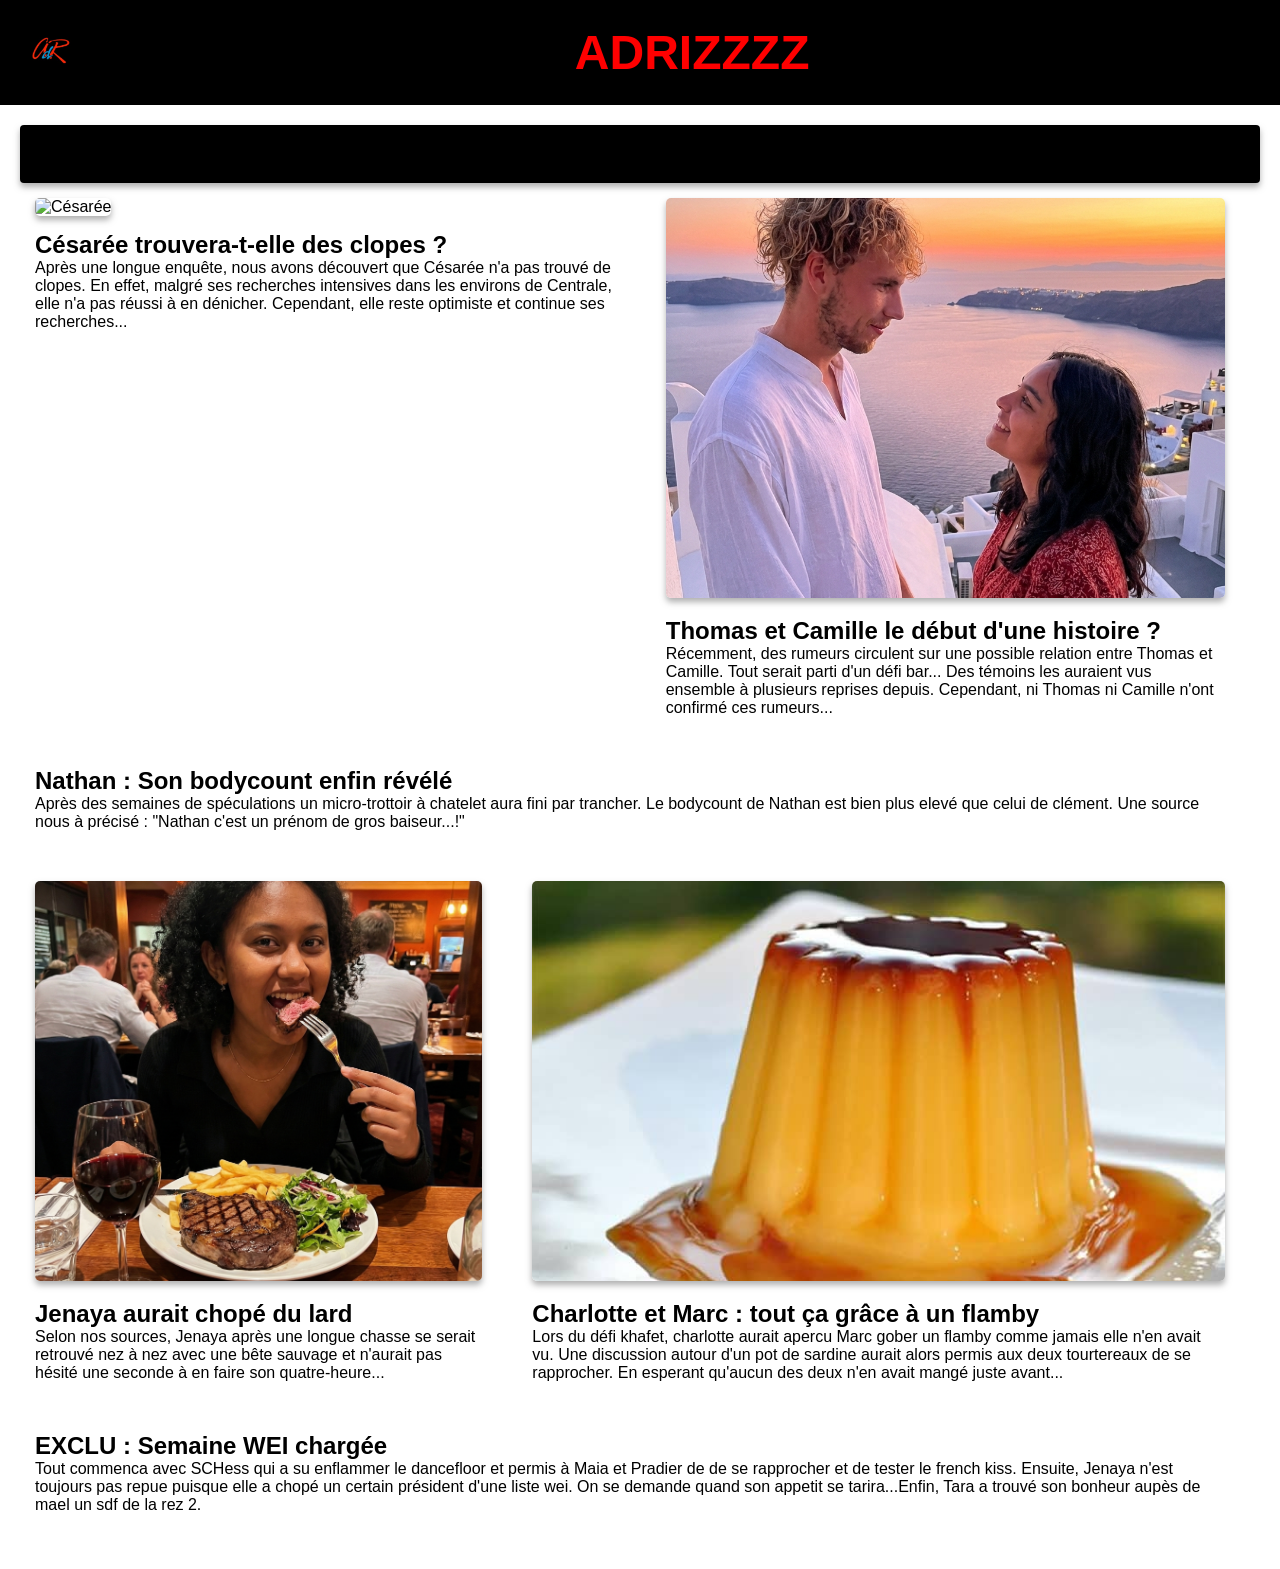
==== index.html @ 39dd06ef "Rename index1.html to index.html" ====
<!DOCTYPE html>
<html lang="fr">
    <head>
        <meta charset="utf-8">
        <link rel="stylesheet" href="style1.css">
        <title>Les rizzeurs de l'ADR</title>
    </head>
    <body>
        <header>
            <a href="https://www.instagram.com/adr.cs/"><img src = "logo_adr.png" alt="Logo de l'ADR" id = "logo"></a>
            <h1> ADRIZZZZ </h1>
        
        </header>
        <main>  
            <div class="bandeau-container">
        <div class="bandeau-texte">
            ⚠️ BREAKING NEWS : NOUVELLE AVANCÉE ENTRE MARC ET CHARLOTTE APRÈS UNE SOIRÉE SARDINE ET FLAMBY DÉLICIEUSE, UNE SOIRÉE AVEC SCHESS AURAIT PERMIS UN NOUVEAU RAPPROCHEMENT ENTRE LES DEUX BABIES - CÉSARÉE A ENCORE DEMANDÉ DES CLOPES CE MATIN ! ⚠️
        </div>
        </div>
            <section class="articles">
                
            <section class="article">
                <img src="Césarée_clopes.png" alt="Césarée" class="article-image">
                <h2>Césarée trouvera-t-elle des clopes ?</h2>
                <p>Après une longue enquête, nous avons découvert
                     que Césarée n'a pas trouvé de clopes. En effet, 
                     malgré ses recherches intensives dans les environs de 
                     Centrale, elle n'a pas réussi à en dénicher. Cependant,
                      elle reste optimiste et continue ses recherches...</p>
                
            </section>
            <section class="article">
                <img src="camille.png" alt="Camille et Thomas" class="article-image">
                <h2>Thomas et Camille le début d'une histoire ?</h2>
                <p>Récemment, des rumeurs circulent sur une possible relation
                     entre Thomas et Camille. Tout serait parti d'un défi bar...
                     Des témoins les auraient vus ensemble
                      à plusieurs reprises depuis.
                    Cependant, ni Thomas ni Camille n'ont confirmé ces rumeurs...</p>
            </section>
            </section>
            <section class="article">
                
                <h2>Nathan : Son bodycount enfin révélé</h2>
                <p>Après des semaines de spéculations un micro-trottoir à chatelet aura 
                    fini par trancher. Le bodycount de Nathan est bien plus elevé que 
                    celui de clément. Une source nous à précisé : "Nathan c'est un 
                    prénom de gros baiseur...!"
                </p>
            </section>
            <section class="articles">
            <section class="article">
                <img src="jen.png" alt="Jenaya et du lard" class="article-image">
                <h2>Jenaya aurait chopé du lard</h2>
                <p>Selon nos sources, Jenaya après une longue chasse
                    se serait retrouvé nez à nez avec une bête sauvage
                    et n'aurait pas hésité une seconde à en faire son quatre-heure...
                </p>
            </section>
            <!-- <section class="article">
                <h2>Le fantôme de la Qom</h2>
                <p>Des témoins affirment avoir vu une silhouette
                    mystérieuse errant dans les couloirs de la Qom
                    tard dans la nuit. Certains pensent qu'il s'agit
                    du fantôme d'un ancien étudiant, tandis que d'autres
                    croient à une simple illusion d'optique...
                </p> -->
            <section class="article">
                <img src="flamby.jpg" alt="flamby" class="article-image">
                <h2>Charlotte et Marc : tout ça grâce à un flamby</h2>
                <p>Lors du défi khafet, charlotte aurait apercu Marc gober un flamby 
                    comme jamais elle n'en avait vu. Une discussion autour d'un pot de sardine 
                    aurait alors permis aux deux tourtereaux de se rapprocher. En esperant qu'aucun des deux 
                    n'en avait mangé juste avant...
            <!-- a mettre : Breaking news suite dans l'affaire charlotte et marc un coup de foudre devant sch 
             aurait achevé de creer leur liaison  -->
                </p>
            </section>
            </section>
             <section class="article">
                <h2>EXCLU : Semaine WEI chargée </h2>
                <p> Tout commenca avec SCHess qui a su enflammer le dancefloor et permis à 
                    Maia et Pradier de de se rapprocher et de tester le french kiss. Ensuite,
                    Jenaya n'est toujours pas repue puisque elle a chopé un certain président d'une liste wei.
                    On se demande quand son appetit se tarira...Enfin, Tara a trouvé son bonheur aupès de mael
                    un sdf de la rez 2.
                </p>
            </section>
        </main>
            
    </body>
</html>
---- style1.css ----
* {
    margin: 0;
    padding: 0;
    box-sizing: border-box;
}

header {
    background-color: black;
    display: flex;
}

header h1 {
    color: red;
    margin: auto;
    font-family: "Poppins", sans-serif;
    font-size: 3em;
}
ul {
  display: flex;
  align-items: center;
  font-family: "Poppins", sans-serif;
  text-decoration: none;
  z-index: 1000;
  height: 100%;
  justify-content: center;
}

a {
    color: red;
    text-decoration: none;
    padding: 20px;
    font-size: 1.2em;
    justify-content: center;
}
#logo {
    height : 60px;
    margin :0px;
    padding :0px;
}

/* ----bandeau------ */

.bandeau-container {
    width: 100%;
    background-color: rgb(0, 0, 0); 
    color: white;
    overflow: hidden; /* C'est ça qui coupe le texte sur les bords */
    white-space: nowrap; /* Force le texte à rester sur une seule ligne */
    padding: 10px 0;
    margin :0 0;
    font-size: 2em;
    /* Optionnel : ombre pour le détacher du reste */
    box-shadow: 0 4px 6px rgba(139, 139, 139, 0.692); 
    border-radius: 4px;
}

/* Le texte qui bouge */
.bandeau-texte {
    display: inline-block;
    padding-left: 100%; /* Commence hors de l'écran à droite */
    animation: defilement 20s linear infinite; /* 20s = vitesse (plus c'est petit, plus c'est rapide) */
}

/* L'animation elle-même */
@keyframes defilement {
    0% {
        transform: translate(0, 0);
    }
    100% {
        transform: translate(-100%, 0); /* Va jusqu'à -100% (complètement à gauche) */
    }
}

/* ------- article--------- */

main {
    padding: 20px;
    font-family: "Poppins", sans-serif;

}

.articles {
    display : flex
}

.article {
    
    padding: 15px;
    margin-bottom: 20px;
    margin-right: 20px;
    overflow: hidden;
}

.article img.article-image {
    width: 100%;
    height: 400px;
    margin-bottom: 15px;
    border-radius: 5px;
    object-fit: cover;
    box-shadow: 0 4px 6px rgba(139, 139, 139, 0.692); 
}
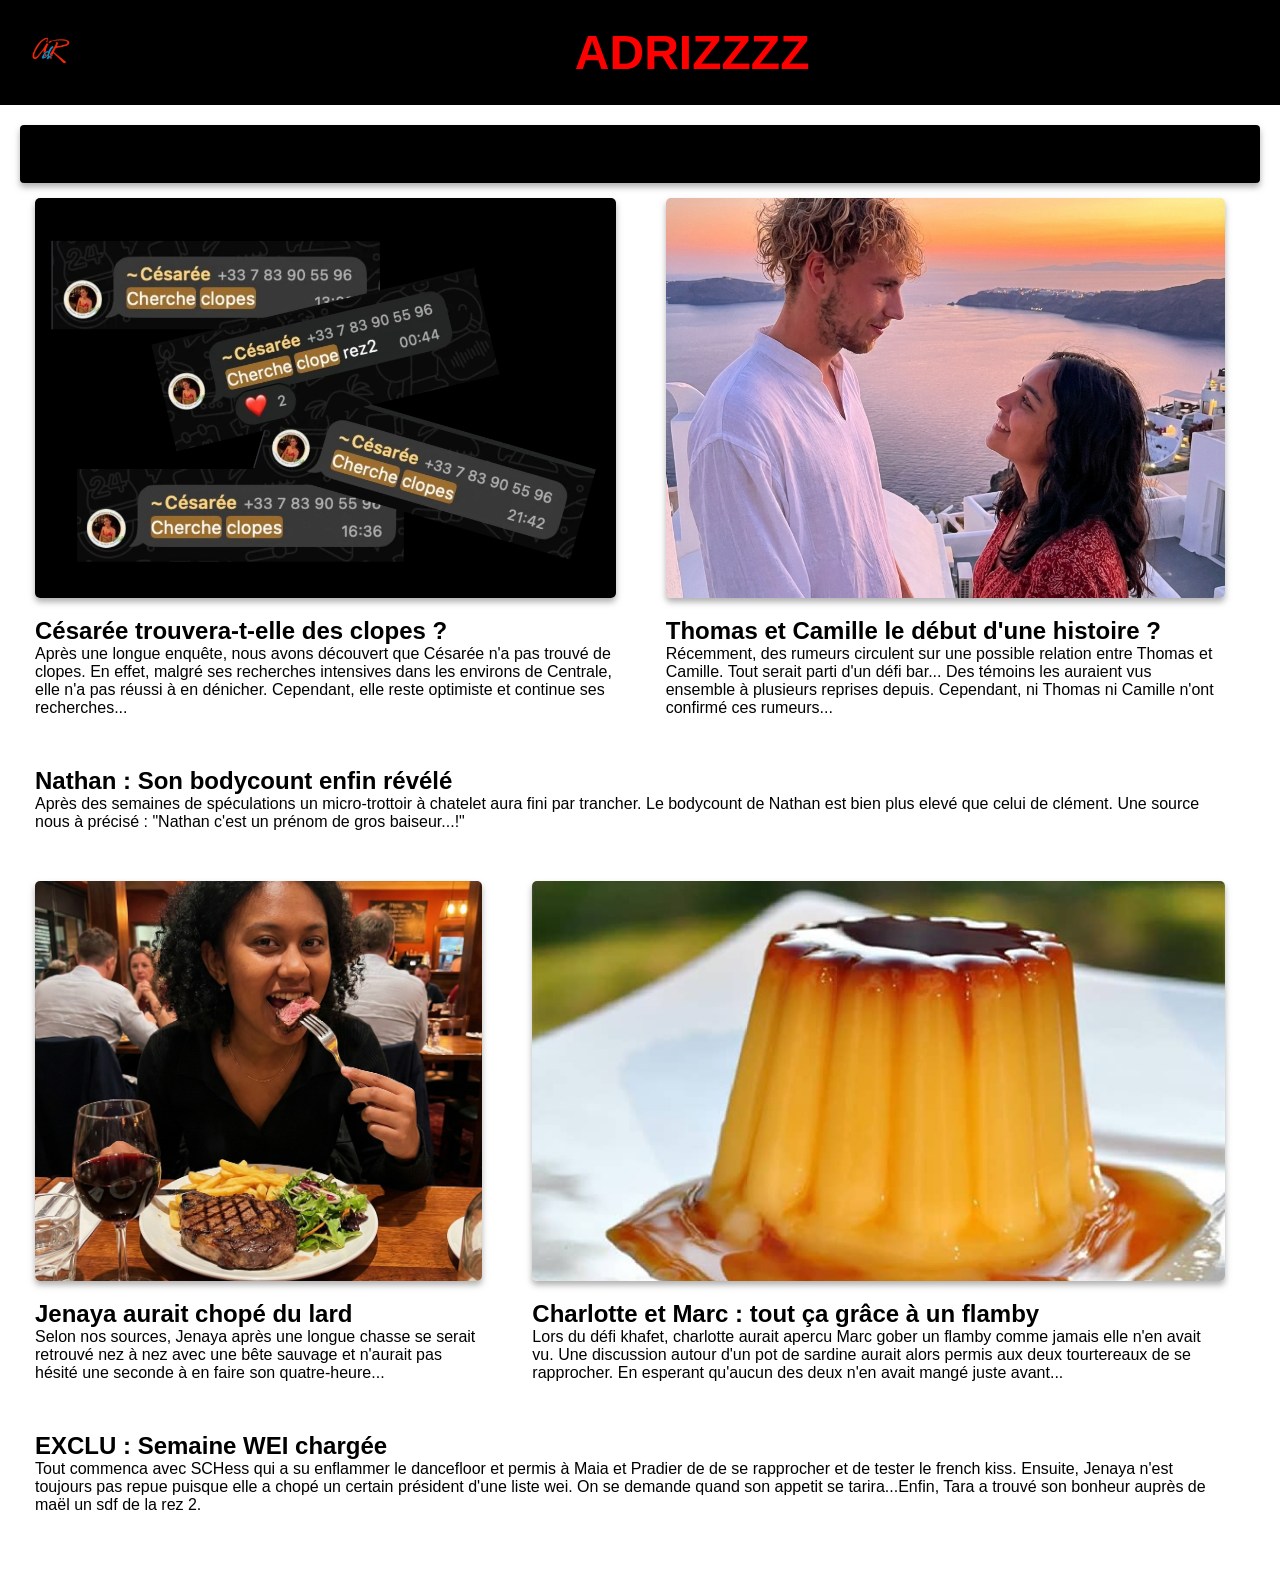
==== commit 6401df51: "Fix typo in index.html" ====
--- a/index.html
+++ b/index.html
@@ -20,7 +20,7 @@
             <section class="articles">
                 
             <section class="article">
-                <img src="Césarée_clopes.png" alt="Césarée" class="article-image">
+                <img src="clopes.png" alt="Césarée" class="article-image">
                 <h2>Césarée trouvera-t-elle des clopes ?</h2>
                 <p>Après une longue enquête, nous avons découvert
                      que Césarée n'a pas trouvé de clopes. En effet, 
@@ -82,7 +82,7 @@
                 <p> Tout commenca avec SCHess qui a su enflammer le dancefloor et permis à 
                     Maia et Pradier de de se rapprocher et de tester le french kiss. Ensuite,
                     Jenaya n'est toujours pas repue puisque elle a chopé un certain président d'une liste wei.
-                    On se demande quand son appetit se tarira...Enfin, Tara a trouvé son bonheur aupès de mael
+                    On se demande quand son appetit se tarira...Enfin, Tara a trouvé son bonheur auprès de maël
                     un sdf de la rez 2.
                 </p>
             </section>
--- a/style1.css
+++ b/style1.css
@@ -89,6 +89,8 @@
     margin-bottom: 20px;
     margin-right: 20px;
     overflow: hidden;
+    border-radius : 5px;
+    transition : 0.5s
 }
 
 .article img.article-image {
@@ -98,4 +100,9 @@
     border-radius: 5px;
     object-fit: cover;
     box-shadow: 0 4px 6px rgba(139, 139, 139, 0.692); 
-}+}
+
+.article:hover {
+    transform: scale(1.02);
+    box-shadow: 0 10px 20px rgba(0,0,0,0.2);
+}
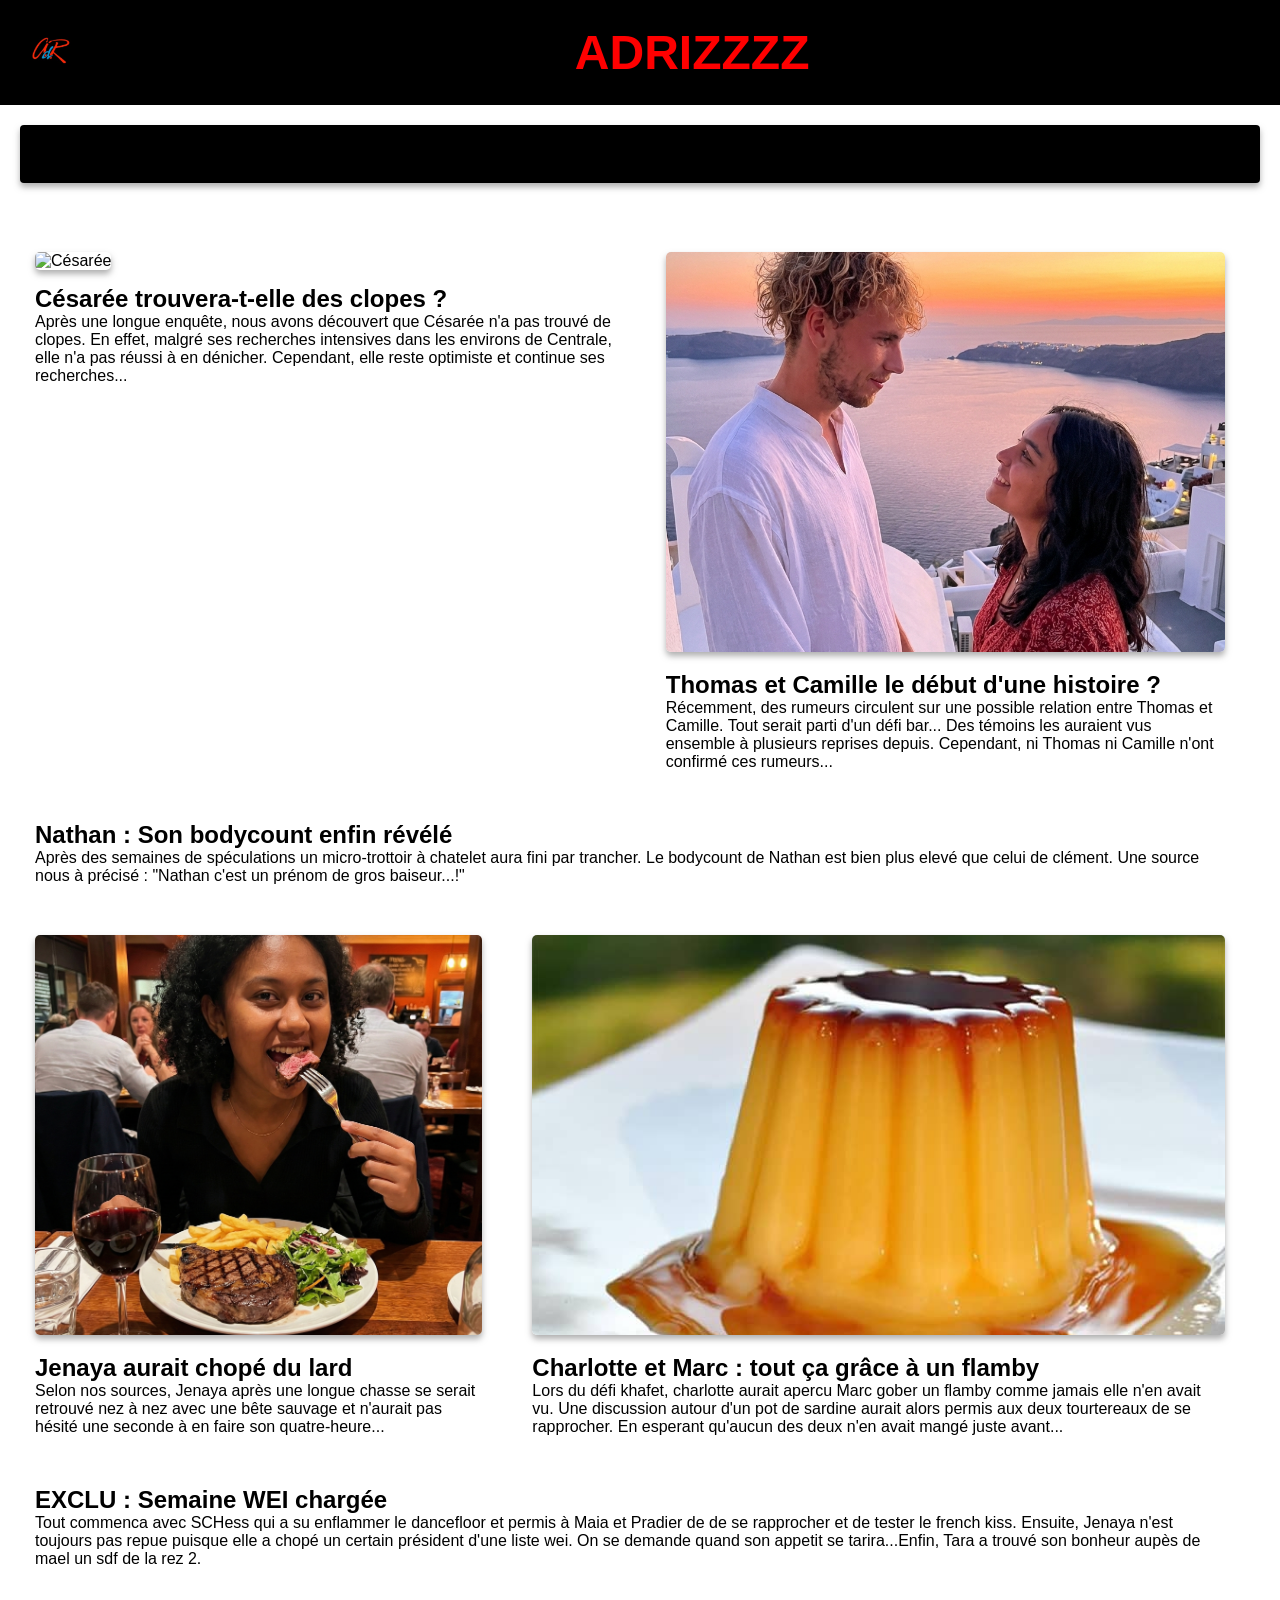
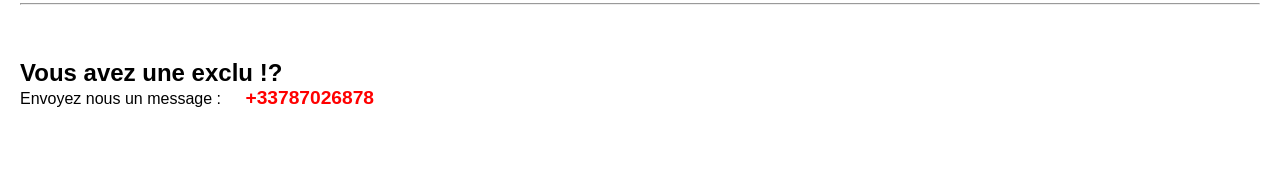
==== commit 214d9829: "Enhance HTML with Google Fonts preconnect and image update Added preconnect links for Google Fonts a" ====
--- a/index.html
+++ b/index.html
@@ -4,6 +4,9 @@
         <meta charset="utf-8">
         <link rel="stylesheet" href="style1.css">
         <title>Les rizzeurs de l'ADR</title>
+        <link rel="preconnect" href="https://fonts.googleapis.com">
+        <link rel="preconnect" href="https://fonts.gstatic.com" crossorigin>
+        <link href="https://fonts.googleapis.com/css2?family=Be+Vietnam+Pro:ital,wght@0,100;0,200;0,300;0,400;0,500;0,600;0,700;0,800;0,900;1,100;1,200;1,300;1,400;1,500;1,600;1,700;1,800;1,900&family=Stack+Sans+Headline:wght@200..700&display=swap" rel="stylesheet"> 
     </head>
     <body>
         <header>
@@ -17,10 +20,13 @@
             ⚠️ BREAKING NEWS : NOUVELLE AVANCÉE ENTRE MARC ET CHARLOTTE APRÈS UNE SOIRÉE SARDINE ET FLAMBY DÉLICIEUSE, UNE SOIRÉE AVEC SCHESS AURAIT PERMIS UN NOUVEAU RAPPROCHEMENT ENTRE LES DEUX BABIES - CÉSARÉE A ENCORE DEMANDÉ DES CLOPES CE MATIN ! ⚠️
         </div>
         </div>
+        <br>
+        <br>
+        <br>
             <section class="articles">
                 
             <section class="article">
-                <img src="clopes.png" alt="Césarée" class="article-image">
+                <img src="Césarée_clopes.png" alt="Césarée" class="article-image">
                 <h2>Césarée trouvera-t-elle des clopes ?</h2>
                 <p>Après une longue enquête, nous avons découvert
                      que Césarée n'a pas trouvé de clopes. En effet, 
@@ -82,11 +88,24 @@
                 <p> Tout commenca avec SCHess qui a su enflammer le dancefloor et permis à 
                     Maia et Pradier de de se rapprocher et de tester le french kiss. Ensuite,
                     Jenaya n'est toujours pas repue puisque elle a chopé un certain président d'une liste wei.
-                    On se demande quand son appetit se tarira...Enfin, Tara a trouvé son bonheur auprès de maël
+                    On se demande quand son appetit se tarira...Enfin, Tara a trouvé son bonheur aupès de mael
                     un sdf de la rez 2.
                 </p>
             </section>
+        <hr class="ligne-degrade">
+        <section class=" ajout">
+            <br>
+            <br>
+            <br>
+            <h2>Vous avez une exclu !?</h2>
+            <p>
+           Envoyez nous un message :  <a href="https://wa.me/33787026878" class="whatsapp-link" target="_blank">
+            <STRONG>+33787026878</STRONG></a></p>
+            <br>
+            <br>
+            <br>
+        </section>
         </main>
-            
     </body>
 </html>
+
--- a/style1.css
+++ b/style1.css
@@ -7,6 +7,7 @@
 header {
     background-color: black;
     display: flex;
+    
 }
 
 header h1 {
@@ -52,6 +53,9 @@
     /* Optionnel : ombre pour le détacher du reste */
     box-shadow: 0 4px 6px rgba(139, 139, 139, 0.692); 
     border-radius: 4px;
+    position: sticky;  /* Active le mode "collant" */
+    top: 5px;            /* Se colle à 0 pixel du haut de l'écran */
+    z-index: 2000;
 }
 
 /* Le texte qui bouge */
@@ -106,3 +110,17 @@
     transform: scale(1.02);
     box-shadow: 0 10px 20px rgba(0,0,0,0.2);
 }
+
+@media screen and (max-width: 1000px) {
+    
+    /* On change la direction du conteneur parent */
+    .articles {
+        flex-direction: column; /* Passe de l'horizontal (row) à la verticale */
+    }
+
+    /* On ajuste les articles individuels */
+    .article {
+        margin-right: 0; /* On enlève la marge droite qui ne sert plus à rien */
+        width: 100%;     /* On s'assure qu'ils prennent toute la largeur dispo */
+    }
+}
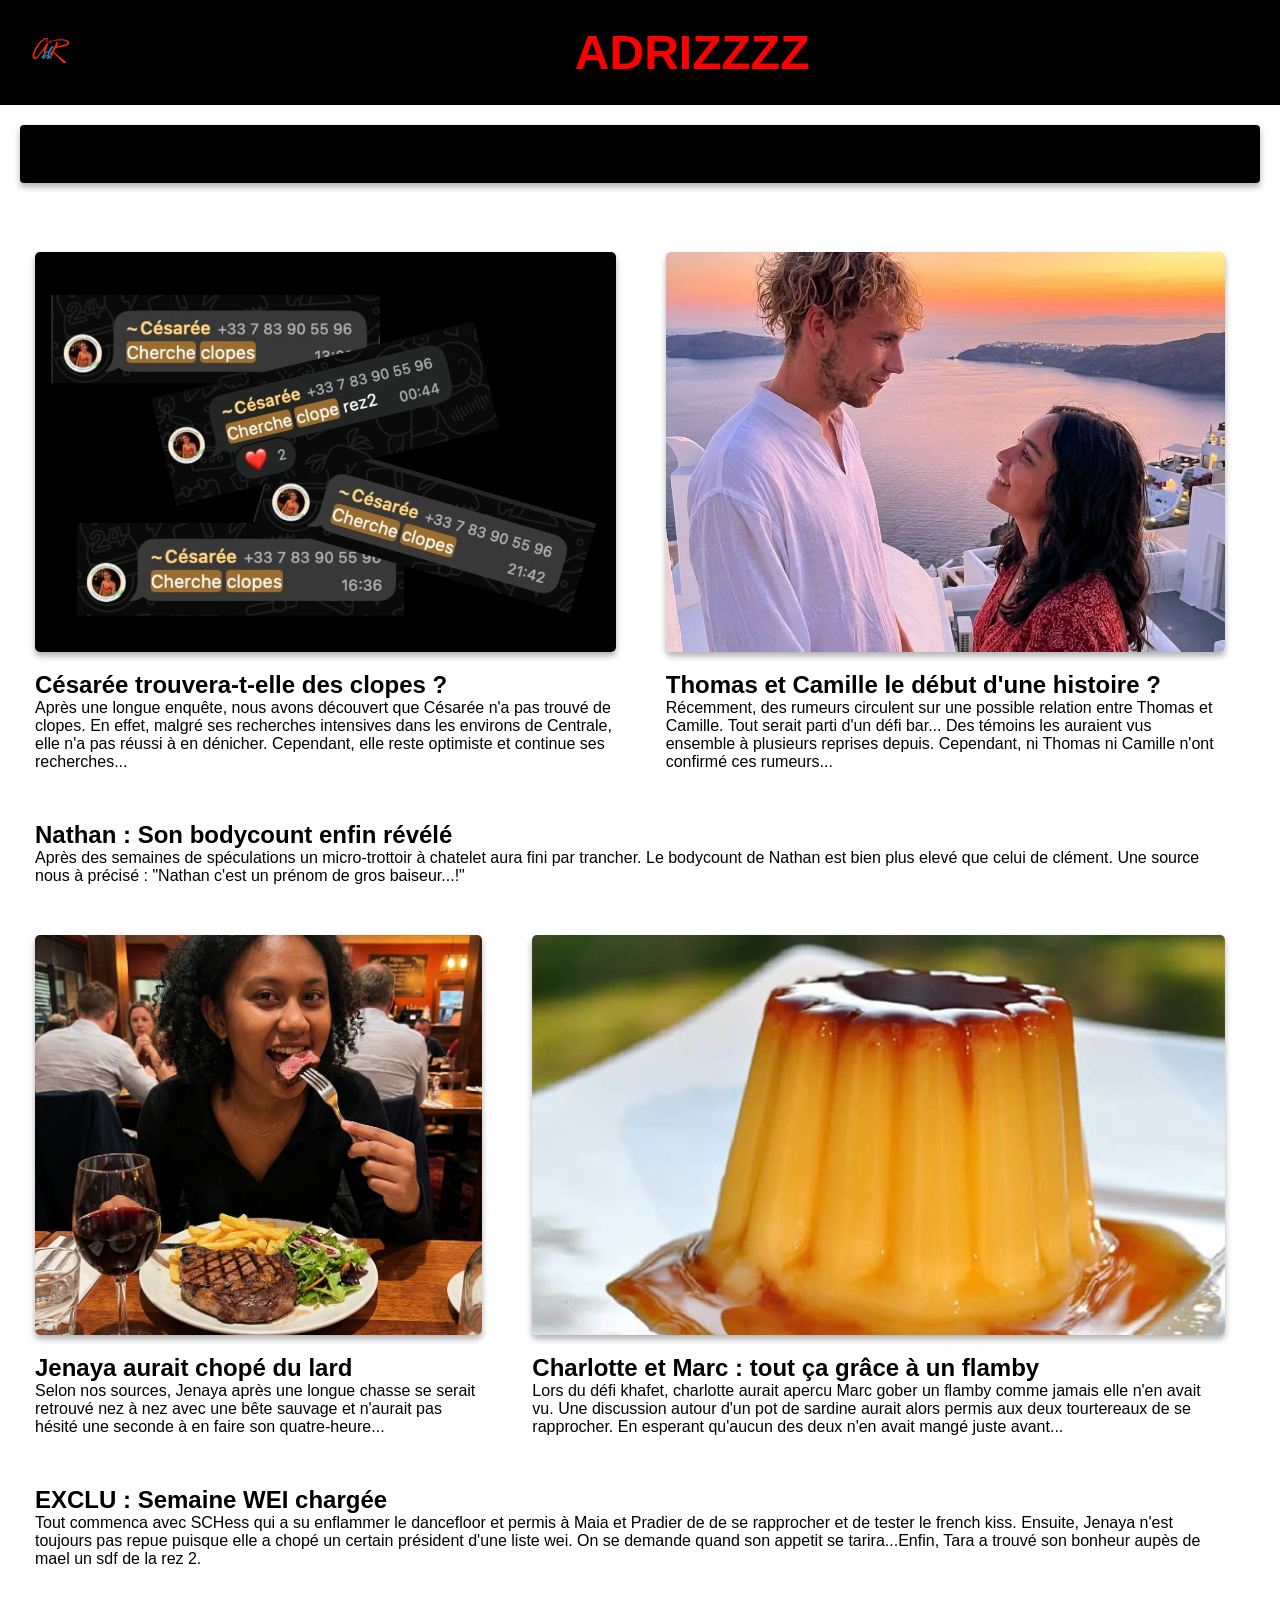
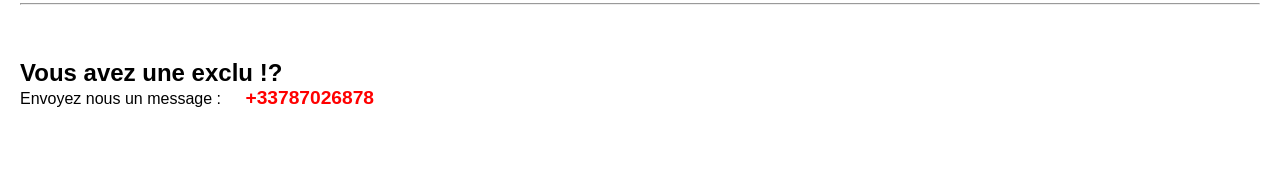
==== commit d5aed361: "Update image source in index.html" ====
--- a/index.html
+++ b/index.html
@@ -26,7 +26,7 @@
             <section class="articles">
                 
             <section class="article">
-                <img src="Césarée_clopes.png" alt="Césarée" class="article-image">
+                <img src="clopes.png" alt="Césarée" class="article-image">
                 <h2>Césarée trouvera-t-elle des clopes ?</h2>
                 <p>Après une longue enquête, nous avons découvert
                      que Césarée n'a pas trouvé de clopes. En effet, 
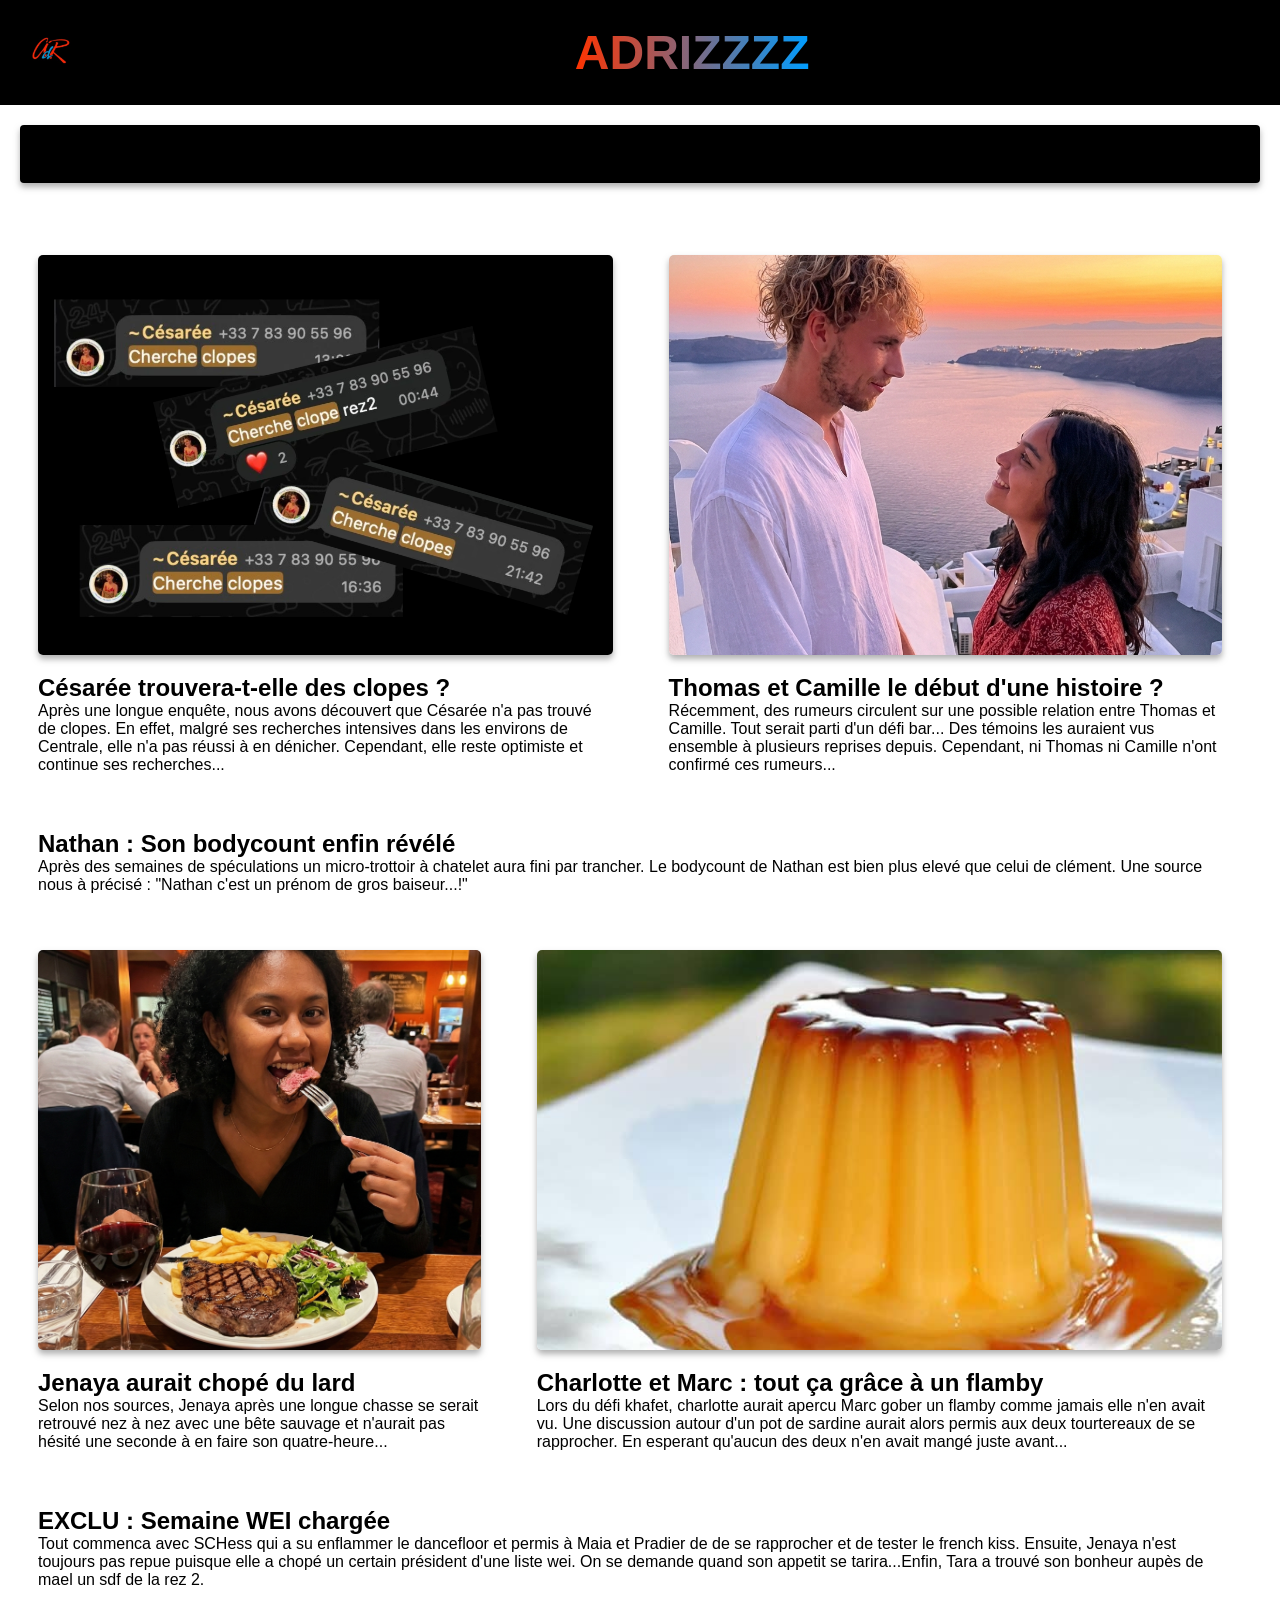
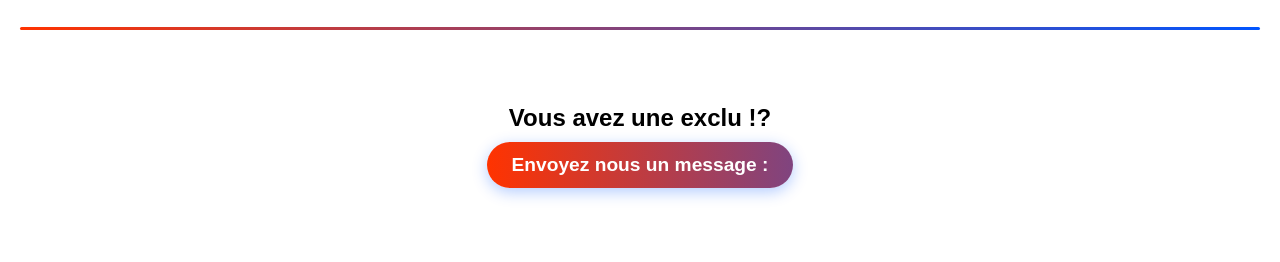
==== commit 6c27c3ca: "Update index.html" ====
--- a/index.html
+++ b/index.html
@@ -98,9 +98,8 @@
             <br>
             <br>
             <h2>Vous avez une exclu !?</h2>
-            <p>
-           Envoyez nous un message :  <a href="https://wa.me/33787026878" class="whatsapp-link" target="_blank">
-            <STRONG>+33787026878</STRONG></a></p>
+            <p><a href="https://wa.me/33787026878" class="whatsapp-link" target="_blank">
+            <STRONG> Envoyez nous un message : </STRONG></a></p>
             <br>
             <br>
             <br>
--- a/style1.css
+++ b/style1.css
@@ -2,6 +2,10 @@
     margin: 0;
     padding: 0;
     box-sizing: border-box;
+    font-family: "Stack Sans Headline", sans-serif;
+    font-optical-sizing: auto;
+    font-weight: <weight>;
+    font-style: normal;
 }
 
 header {
@@ -11,10 +15,26 @@
 }
 
 header h1 {
-    color: red;
     margin: auto;
     font-family: "Poppins", sans-serif;
     font-size: 3em;
+    background: linear-gradient(90deg, rgba(255,51,0,1) 0%, rgb(0, 157, 255) 50%, rgba(255,51,0,1) 100%);
+    background-size: 200% auto;
+    /* 3. Découpage du texte */
+    -webkit-background-clip: text;
+    background-clip: text;
+    color: transparent;
+    display: inline-block;
+
+    /* 4. L'animation : nom, durée (3s), infinie, linéaire */
+    animation: shine 3s linear infinite;
+}
+
+/* 5. La définition du mouvement */
+@keyframes shine {
+    to {
+        background-position: 200% center;
+    }
 }
 ul {
   display: flex;
@@ -53,6 +73,7 @@
     /* Optionnel : ombre pour le détacher du reste */
     box-shadow: 0 4px 6px rgba(139, 139, 139, 0.692); 
     border-radius: 4px;
+    position: fixed;
     position: sticky;  /* Active le mode "collant" */
     top: 5px;            /* Se colle à 0 pixel du haut de l'écran */
     z-index: 2000;
@@ -93,8 +114,9 @@
     margin-bottom: 20px;
     margin-right: 20px;
     overflow: hidden;
-    border-radius : 5px;
-    transition : 0.5s
+    border-radius: 6px;
+    border: 3px solid transparent;
+    background-color: white;
 }
 
 .article img.article-image {
@@ -109,7 +131,14 @@
 .article:hover {
     transform: scale(1.02);
     box-shadow: 0 10px 20px rgba(0,0,0,0.2);
-}
+    background-image: linear-gradient(white, white), linear-gradient(90deg, rgba(255, 51, 0, 1) 0%, rgba(0, 85, 255, 1) 100%);
+    background-origin: border-box;
+    background-clip: padding-box, border-box;
+    transition : 0.5s
+    
+}
+
+
 
 @media screen and (max-width: 1000px) {
     
@@ -124,3 +153,65 @@
         width: 100%;     /* On s'assure qu'ils prennent toute la largeur dispo */
     }
 }
+/* -----trait ------- */
+.ligne-degrade {
+    /* 1. On nettoie le style par défaut (le petit trait gris moche) */
+    border: 0;
+    
+    /* 2. On donne une épaisseur au trait */
+    height: 3px; 
+    
+    /* 3. On applique votre dégradé */
+    background: linear-gradient(90deg, rgba(255, 51, 0, 1) 0%, rgba(0, 85, 255, 1) 100%);
+    
+    /* 4. Un peu d'espace avant et après */
+    margin-top: 20px;
+    margin-bottom: 20px;
+    
+    /* Optionnel : coins arrondis sur le trait */
+    border-radius: 5px;
+}
+
+/* ----------- ajout -------- */
+
+
+.whatsapp-link {
+    /* 1. Votre dégradé Orange vers Bleu */
+    background: linear-gradient(90deg, rgba(255, 51, 0, 1) 0%, rgba(0, 85, 255, 1) 100%);
+    
+    /* 2. L'astuce pour l'animation : on fait le fond 2x plus grand */
+    background-size: 200% auto;
+    
+    color: white;              /* Texte blanc */
+    padding: 12px 25px;        /* Un peu plus d'espace pour que ça respire */
+    border-radius: 50px;       /* Bords très arrondis (pill shape) */
+    font-weight: bold;
+    text-decoration: none;     /* Pas de soulignement */
+    display: inline-block;     
+    margin-top: 10px;
+    font-family: "Poppins", sans-serif;
+    
+    /* 3. La transition gère le zoom ET le mouvement du dégradé */
+    transition: 0.5s;
+    
+    /* Optionnel : une ombre bleue légère pour faire briller */
+    box-shadow: 0 4px 15px rgba(0, 85, 255, 0.3);
+}
+
+.whatsapp-link:hover {
+    /* Au survol, on déplace le fond vers la droite (l'effet de glissement) */
+    background-position: right center;
+    
+    /* Le petit zoom */
+    transform: scale(1.05);
+    
+    /* On renforce l'ombre */
+    box-shadow: 0 6px 20px rgba(0, 85, 255, 0.5);
+}
+
+.ajout {
+    text-align: center;
+    border-top: 2px;
+}
+
+
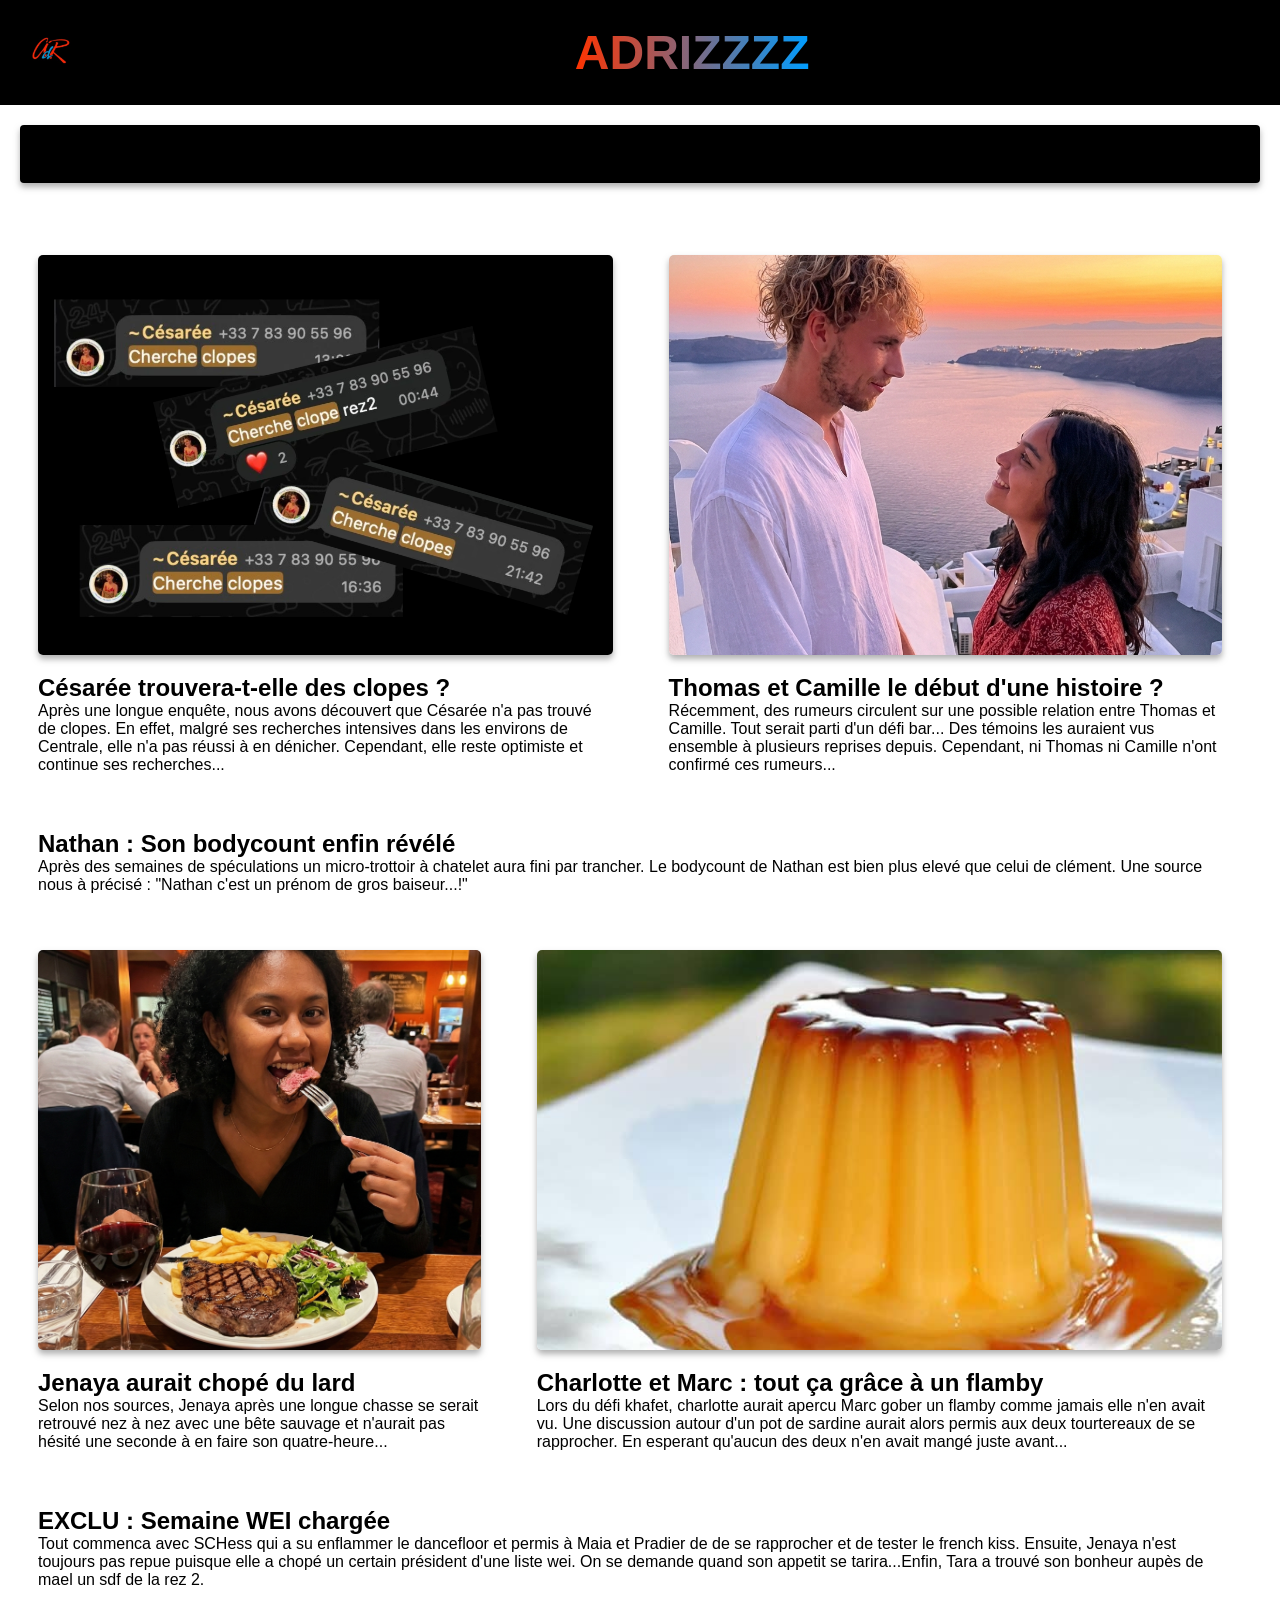
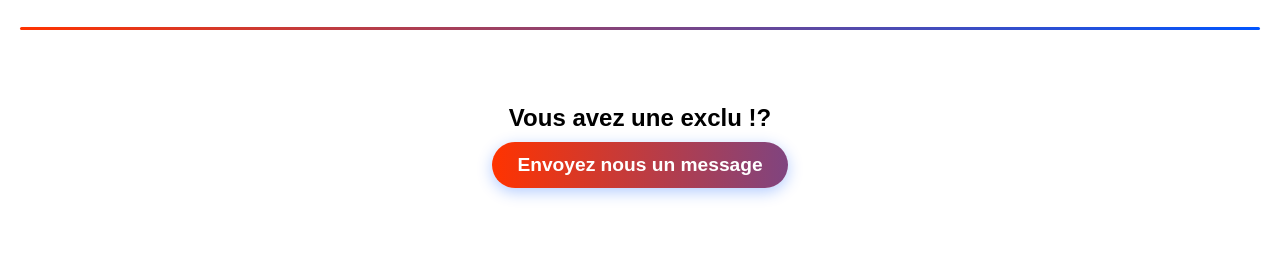
==== commit 8f07f13c: "Update index.html" ====
--- a/index.html
+++ b/index.html
@@ -99,7 +99,7 @@
             <br>
             <h2>Vous avez une exclu !?</h2>
             <p><a href="https://wa.me/33787026878" class="whatsapp-link" target="_blank">
-            <STRONG> Envoyez nous un message : </STRONG></a></p>
+            <STRONG> Envoyez nous un message </STRONG></a></p>
             <br>
             <br>
             <br>
